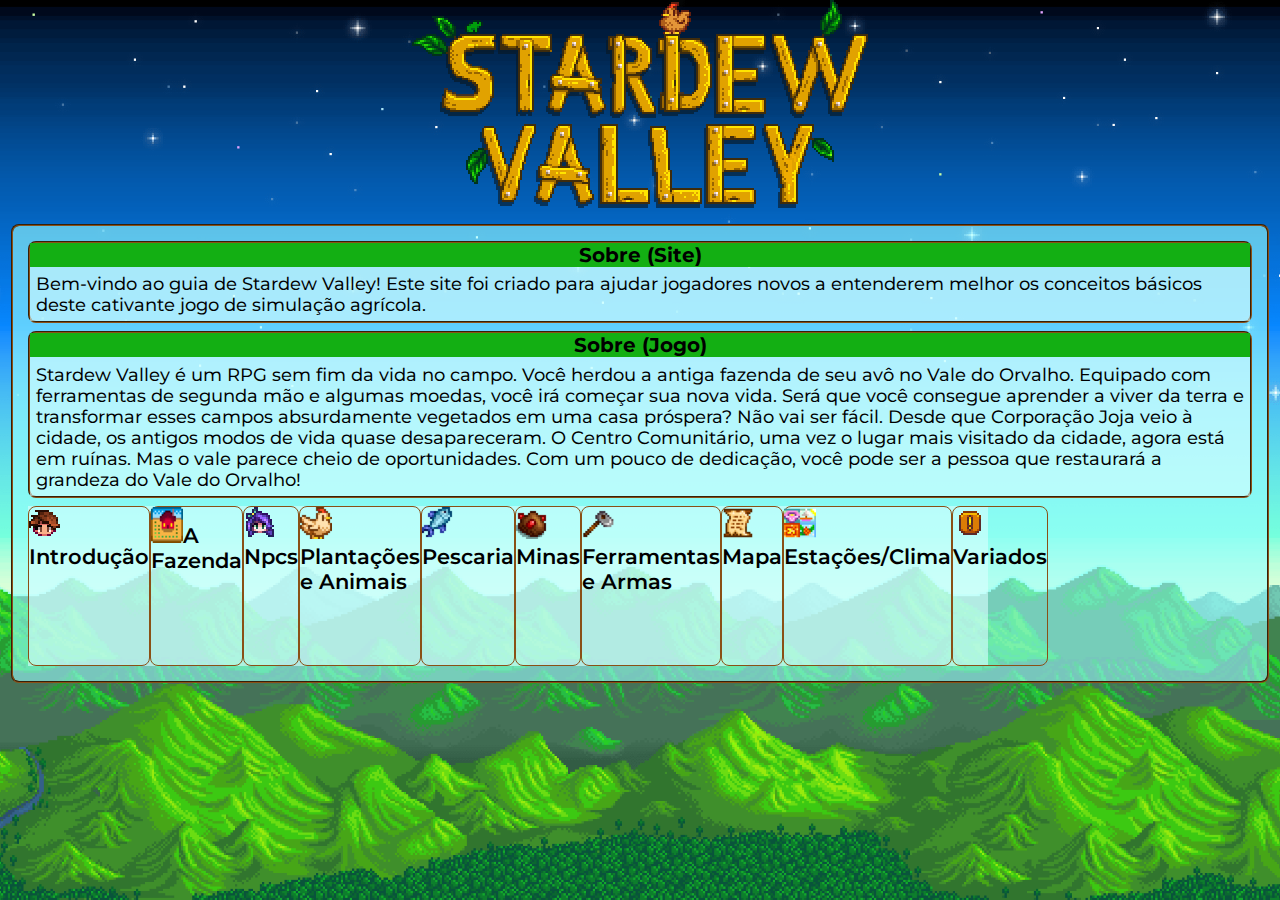
==== index.html @ fc0ce904 "IconsHome" ====
<!DOCTYPE html>
<html lang="pt-br">
<head>
    <meta charset="UTF-8">
    <meta http-equiv="X-UA-Compatible" content="IE=edge">
    <meta name="viewport" content="width=device-width, initial-scale=1.0">
    <title>Home</title>
    <link rel="stylesheet" href="style.css">
</head>
<body class="backgroundAll">
    <header class="alignLogo">
        <a href="index.html" id="Home"> <img src="Imagens/SVLogo.png" alt="Logo do jogo escrito: Stardew Valley"> </a>
    </header>

    <main class="backgroundMain">
        <div class= "sobreConfig">
            <h2>Sobre (Site)</h2>
            <p>Bem-vindo ao guia de Stardew Valley! Este site foi criado para ajudar jogadores novos a entenderem melhor os conceitos básicos deste cativante jogo de simulação agrícola.</p>
        </div>
        <div class="sobreConfig">
            <h2>Sobre (Jogo)</h2>    
            <p>Stardew Valley é um RPG sem fim da vida no campo. Você herdou a antiga fazenda de seu avô no Vale do Orvalho. Equipado com ferramentas de segunda mão e algumas moedas, você irá começar sua nova vida. Será que você consegue aprender a viver da terra e transformar esses campos absurdamente vegetados em uma casa próspera? Não vai ser fácil. Desde que Corporação Joja veio à cidade, os antigos modos de vida quase desapareceram. O Centro Comunitário, uma vez o lugar mais visitado da cidade, agora está em ruínas. Mas o vale parece cheio de oportunidades. Com um pouco de dedicação, você pode ser a pessoa que restaurará a grandeza do Vale do Orvalho!</p>
        </div>
        <section class="homeLinks homeLinksAlign">
            <div>
                <a href="#">
                    <img src="Imagens/PlayerIcon.png" alt="Ícone repesentando o jogador">Introdução
                </a>
            </div>

            <div>
                <a href="#">
                    <img src="Imagens/FarmIcon.png" alt="ícone da fazenda">A Fazenda
                </a>
            </div>

            <div>
                <a href="#">
                    <img src="Imagens/AbigailIcon.png" alt="ícone da personagem Abigail representando os aldeões">Npcs
                </a>
            </div>

            <div>
                <a href="#">
                    <img src="Imagens/AnimalsIcon.png" alt="ícone de uma galinha representando os animais">Plantações e Animais
                </a>              
            </div>

            <div>
                <a href="#">
                    <img src="Imagens/FishIcon.png" alt="ícone de um pexie representando a pescaria">Pescaria
                </a>
            </div>

            <div>
                <a href="#">
                    <img src="Imagens/RubyIcon.png" alt="ícone de um nodo de rubi representando as Minas">Minas
                </a>
            </div>

            <div>
                <a href="#">
                    <img src="Imagens/HoeIcon.png" alt="ícone de uma enxada representando as ferramentas e armas">Ferramentas e Armas
                </a>
            </div>

            <div>
                <a href="#">
                    <img src="Imagens/NoteIcon.png" alt="ícone de um pergaminho representando o mapa">Mapa
                </a>
            </div>

            <div>
                <a href="#">
                    <img src="Imagens/SeasonsIcon.png" alt="Ícone com quatro serapações cada uma representando cada estação do ano">Estações/Clima
                </a>
            </div>

            <div>
                <a href="#">
                    <img src="Imagens/QuestIcon.png" alt="ícone de um símbolo de exclamação representando a categoria variados">Variados
                </a>
            </div>
        </section>
    </main>
</body>
</html>
---- style.css ----
@import url('https://fonts.googleapis.com/css2?family=Montserrat:ital,wght@0,100..900;1,100..900&display=swap');
:root{
    --bodyColor: black;
    --bodyFontFamily: "Montserrat";
    --bodyFontFamilyFallback: sans-serif;
    --bodyFontWeight: 450;
    --bodyBackgroundColor: rgba(153, 255, 255, 0.6);
    --bodyBackgroundBorder: rgba(138, 80, 22, 1);
    --bodyFontSize: 1.1rem;
    --bodyFontSizeTitle: 1rem;
    --sobreBackgroundColorh2: rgba(19, 175, 19, 1);
    --sobreBackgroundColorText: rgba(219, 255, 255, 0.6);
    --sobreTextPadding: 0.4rem;
    --homeLinkBackgroundColor: rgba(219, 255, 255, 0.6);
    --homeLinkFontWeight: 600;
    --homeLinkFontSize: 1.3rem;
    --defaultBorderRadius: 0.5rem;
}
*{
    padding: 0;
    margin: 0;
}
body{
    height: 100%;
    color: var(--bodyColor);
    font-family: var(--bodyFontFamily), var(--bodyFontFamilyFallback);
    font-weight: var(--bodyFontWeight);
    margin: 0;
    font-size: var(--bodyFontSize);
}
body h2{
    font-size: var(--bodyFontSizeTitle);
}
a{
    color: inherit;
    text-decoration: none;
}

.alignLogo{
    display: block;
    margin: 0 auto;
    width: fit-content;
}

.backgroundAll{
    background-image: url("Imagens/BackgroundImg.png");
    height: 100vh;
    background-size: cover;
    background-repeat: no-repeat;
    background-position: center center;
}

.backgroundMain{
    background: var(--bodyBackgroundColor);
    backdrop-filter: blur;
    border: 0.15rem groove var(--bodyBackgroundBorder);
    margin: 0.7rem;
    padding: 0.9rem;
    border-radius: var(--defaultBorderRadius);
}
.backgroundMain h2{
    background-color: var(--sobreBackgroundColorh2);
    font-size: 1.25rem;
    text-align: center;
}
.backgroundMain p{
    background-color: var(--sobreBackgroundColorText);
    backdrop-filter: blur;
}

.sobreConfig{
    border: 0.15rem groove var(--bodyBackgroundBorder);
    border-radius: var(--defaultBorderRadius);
    margin-bottom: 0.5rem;
}
.sobreConfig p{
    padding: var(--sobreTextPadding);
}


.homeLinks{
    font-weight: var(--homeLinkFontWeight);
    font-size: var(--homeLinkFontSize);
    background: var(--homeLinkBackgroundColor);
    width: 60rem;
    height: 10rem;
}
.homeLinks a{
    display: block;
    width: inherit;
    height: inherit;
}
.homeLinks div{
    border: 0.05rem groove var(--bodyBackgroundBorder);
    border-radius: var(--defaultBorderRadius);
}

.homeLinksAlign{
    display: flex;
}
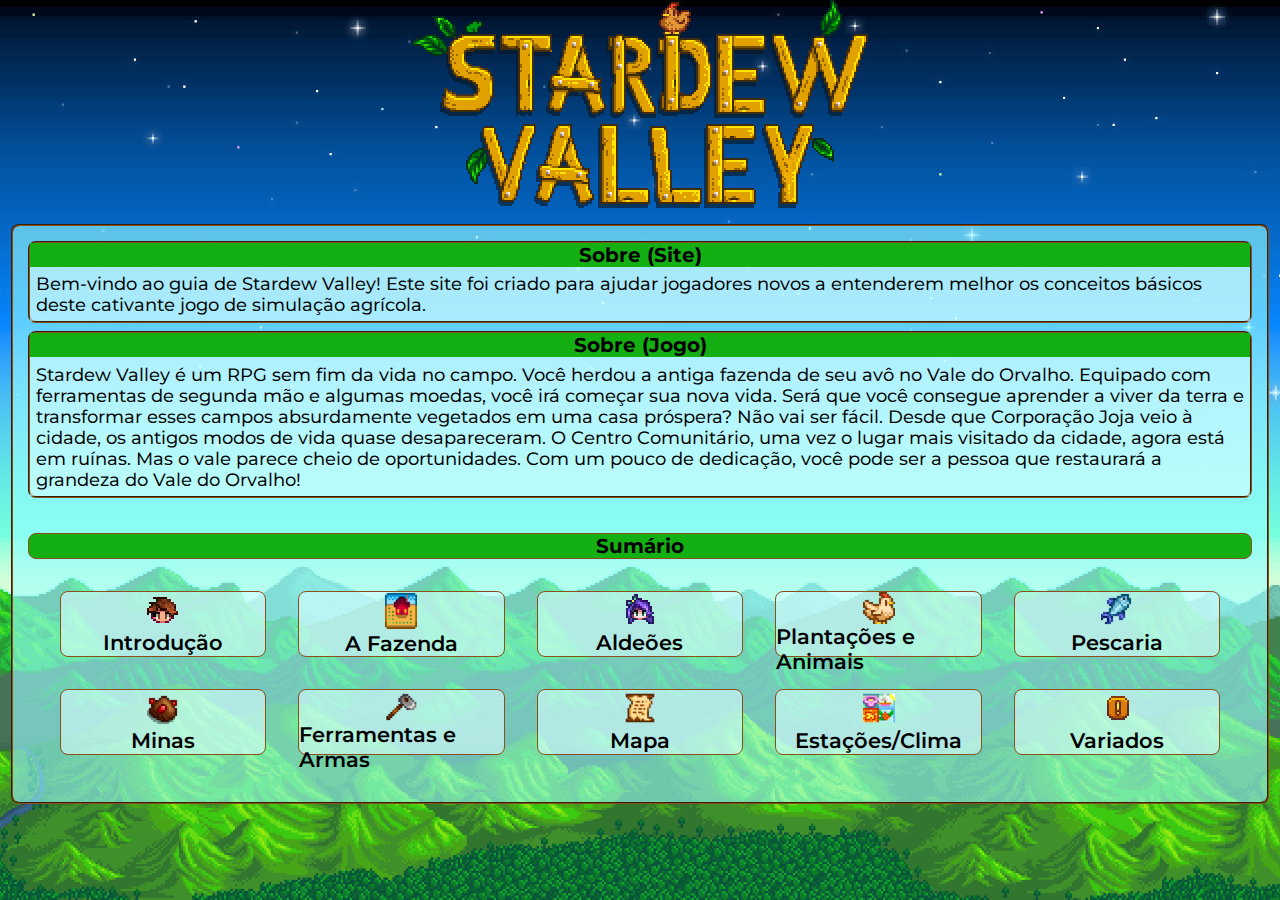
==== commit 42e83f18: "0.2" ====
--- a/index.html
+++ b/index.html
@@ -7,9 +7,9 @@
     <title>Home</title>
     <link rel="stylesheet" href="style.css">
 </head>
-<body class="backgroundAll">
+<body class="backgroundAll"  id="Home">
     <header class="alignLogo">
-        <a href="index.html" id="Home"> <img src="Imagens/SVLogo.png" alt="Logo do jogo escrito: Stardew Valley"> </a>
+        <a href="index.html"> <img src="Imagens/SVLogo.png" alt="Logo do jogo escrito: Stardew Valley"> </a>
     </header>
 
     <main class="backgroundMain">
@@ -21,66 +21,68 @@
             <h2>Sobre (Jogo)</h2>    
             <p>Stardew Valley é um RPG sem fim da vida no campo. Você herdou a antiga fazenda de seu avô no Vale do Orvalho. Equipado com ferramentas de segunda mão e algumas moedas, você irá começar sua nova vida. Será que você consegue aprender a viver da terra e transformar esses campos absurdamente vegetados em uma casa próspera? Não vai ser fácil. Desde que Corporação Joja veio à cidade, os antigos modos de vida quase desapareceram. O Centro Comunitário, uma vez o lugar mais visitado da cidade, agora está em ruínas. Mas o vale parece cheio de oportunidades. Com um pouco de dedicação, você pode ser a pessoa que restaurará a grandeza do Vale do Orvalho!</p>
         </div>
+
+        <h2 class="sumario">Sumário</h2>
         <section class="homeLinks homeLinksAlign">
-            <div>
-                <a href="#">
+            <a href="intro.html">
+                <div>
                     <img src="Imagens/PlayerIcon.png" alt="Ícone repesentando o jogador">Introdução
-                </a>
-            </div>
+                </div>
+            </a>
 
-            <div>
-                <a href="#">
+            <a href="#">
+                <div>
                     <img src="Imagens/FarmIcon.png" alt="ícone da fazenda">A Fazenda
-                </a>
-            </div>
+                </div>
+            </a>
 
-            <div>
-                <a href="#">
-                    <img src="Imagens/AbigailIcon.png" alt="ícone da personagem Abigail representando os aldeões">Npcs
-                </a>
-            </div>
+            <a href="#">
+                <div>
+                    <img src="Imagens/AbigailIcon.png" alt="ícone da personagem Abigail representando os aldeões">Aldeões
+                </div>
+            </a>
 
-            <div>
-                <a href="#">
+            <a href="#">
+                <div>
                     <img src="Imagens/AnimalsIcon.png" alt="ícone de uma galinha representando os animais">Plantações e Animais
-                </a>              
-            </div>
+                </div>
+            </a>
 
-            <div>
-                <a href="#">
+            <a href="#">
+                <div>
                     <img src="Imagens/FishIcon.png" alt="ícone de um pexie representando a pescaria">Pescaria
-                </a>
-            </div>
+                </div>
+            </a>
 
-            <div>
-                <a href="#">
+            <a href="#">
+                <div>
                     <img src="Imagens/RubyIcon.png" alt="ícone de um nodo de rubi representando as Minas">Minas
-                </a>
-            </div>
+                </div>
+            </a>
 
-            <div>
-                <a href="#">
+            <a href="#">
+                <div>
                     <img src="Imagens/HoeIcon.png" alt="ícone de uma enxada representando as ferramentas e armas">Ferramentas e Armas
-                </a>
-            </div>
+                </div>
+            </a>
 
-            <div>
-                <a href="#">
+            <a href="#">
+                <div>
                     <img src="Imagens/NoteIcon.png" alt="ícone de um pergaminho representando o mapa">Mapa
-                </a>
-            </div>
+                </div>
+            </a>
 
-            <div>
-                <a href="#">
+            <a href="#">
+                <div>
                     <img src="Imagens/SeasonsIcon.png" alt="Ícone com quatro serapações cada uma representando cada estação do ano">Estações/Clima
-                </a>
-            </div>
+                </div>
+            </a>
 
-            <div>
-                <a href="#">
+            <a href="#">
+                <div>
                     <img src="Imagens/QuestIcon.png" alt="ícone de um símbolo de exclamação representando a categoria variados">Variados
-                </a>
-            </div>
+                </div>
+            </a>
         </section>
     </main>
 </body>
--- a/style.css
+++ b/style.css
@@ -8,12 +8,15 @@
     --bodyBackgroundBorder: rgba(138, 80, 22, 1);
     --bodyFontSize: 1.1rem;
     --bodyFontSizeTitle: 1rem;
+    --bodyFontSizeTitleh1: 1.5rem;
+    --bodyFontWeighth1: 660;
     --sobreBackgroundColorh2: rgba(19, 175, 19, 1);
     --sobreBackgroundColorText: rgba(219, 255, 255, 0.6);
     --sobreTextPadding: 0.4rem;
     --homeLinkBackgroundColor: rgba(219, 255, 255, 0.6);
     --homeLinkFontWeight: 600;
     --homeLinkFontSize: 1.3rem;
+    --homeLinkBackgroundColorHover: rgb(130, 206, 206);
     --defaultBorderRadius: 0.5rem;
 }
 *{
@@ -21,12 +24,13 @@
     margin: 0;
 }
 body{
-    height: 100%;
     color: var(--bodyColor);
     font-family: var(--bodyFontFamily), var(--bodyFontFamilyFallback);
     font-weight: var(--bodyFontWeight);
-    margin: 0;
     font-size: var(--bodyFontSize);
+}
+h1{
+    font-size: var(--bodyFontSizeTitleh1);
 }
 body h2{
     font-size: var(--bodyFontSizeTitle);
@@ -36,18 +40,20 @@
     text-decoration: none;
 }
 
+.backgroundAll{
+    position: relative;
+    background-image: url("Imagens/BackgroundImg.png");
+    height: 100vh;
+    background-size: cover;
+    background-repeat: no-repeat;
+    background-position: center;
+    background-attachment: fixed;
+}
+
 .alignLogo{
     display: block;
     margin: 0 auto;
     width: fit-content;
-}
-
-.backgroundAll{
-    background-image: url("Imagens/BackgroundImg.png");
-    height: 100vh;
-    background-size: cover;
-    background-repeat: no-repeat;
-    background-position: center center;
 }
 
 .backgroundMain{
@@ -57,6 +63,7 @@
     margin: 0.7rem;
     padding: 0.9rem;
     border-radius: var(--defaultBorderRadius);
+    z-index: 1;
 }
 .backgroundMain h2{
     background-color: var(--sobreBackgroundColorh2);
@@ -66,6 +73,21 @@
 .backgroundMain p{
     background-color: var(--sobreBackgroundColorText);
     backdrop-filter: blur;
+}
+
+.titleUnderline{
+    display: inline-block;
+    position: relative;
+    font-weight: var(--bodyFontWeighth1);
+    
+}
+.titleUnderline::after{
+    content: "";
+    position: absolute;
+    left: 0;
+    bottom: -0.11rem;
+    width: 600%;
+    border-bottom: 0.15rem solid rgb(85, 87, 104);
 }
 
 .sobreConfig{
@@ -78,23 +100,38 @@
 }
 
 
+.sumario{
+    margin: 0;
+    margin-top: 2.2rem;
+    border-radius: var(--defaultBorderRadius);
+    border: 0.05rem groove var(--bodyBackgroundBorder);
+}
+
 .homeLinks{
     font-weight: var(--homeLinkFontWeight);
     font-size: var(--homeLinkFontSize);
-    background: var(--homeLinkBackgroundColor);
-    width: 60rem;
-    height: 10rem;
-}
-.homeLinks a{
-    display: block;
-    width: inherit;
-    height: inherit;
 }
 .homeLinks div{
     border: 0.05rem groove var(--bodyBackgroundBorder);
     border-radius: var(--defaultBorderRadius);
+    background: var(--homeLinkBackgroundColor);
+}
+.homeLinks div:hover{
+    background-color: var(--homeLinkBackgroundColorHover);
 }
 
 .homeLinksAlign{
-    display: flex;
+    display: grid;
+    grid-template-columns: repeat(5, 1fr);
+    grid-template-rows: repeat(2, auto);
+    gap: 2rem;
+    padding: 2rem;
+    margin-top: 0rem;
 }
+.homeLinksAlign div{
+    display: grid;
+    place-items: center;
+    height: 4rem;
+}
+
+
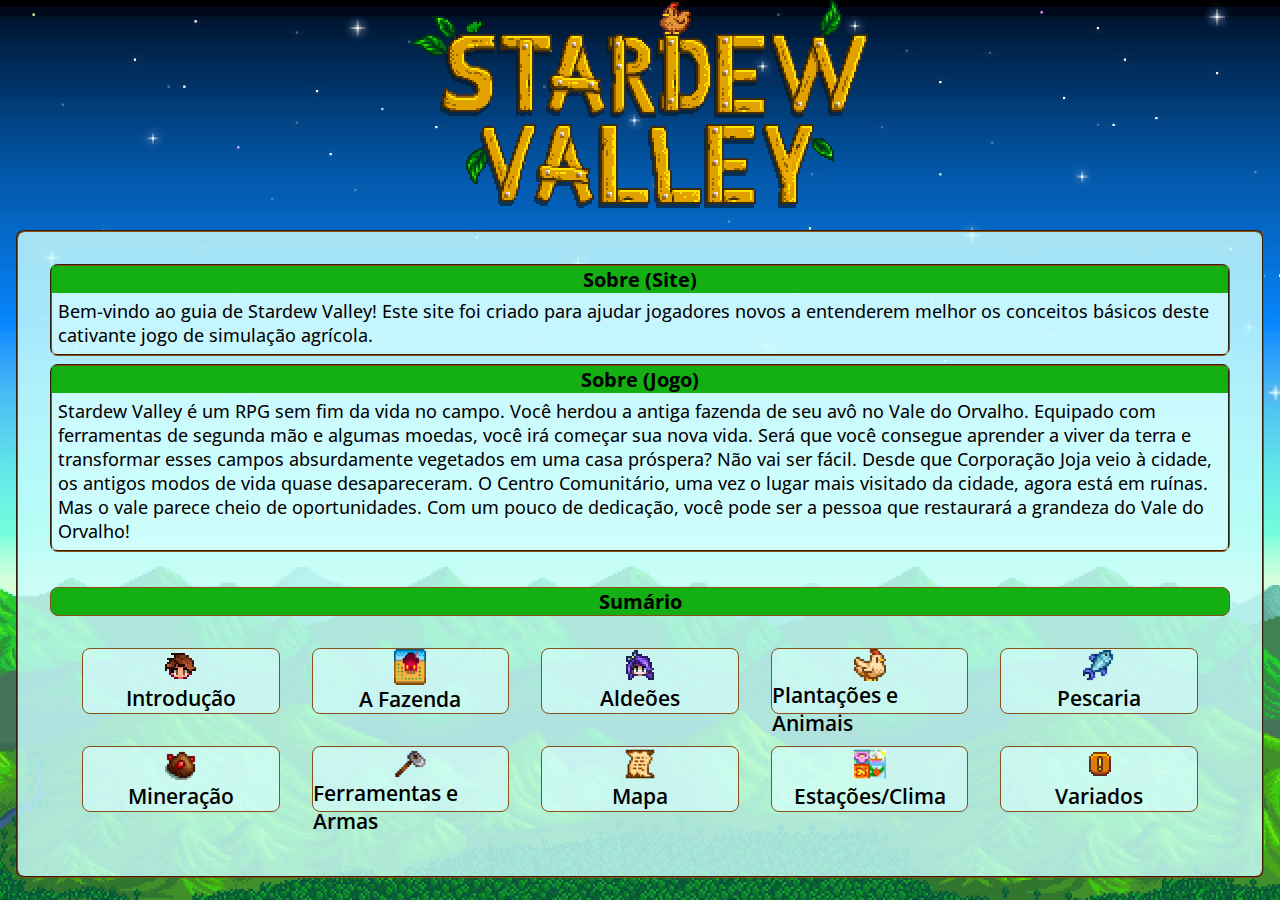
==== commit abddb5e4: "0.3" ====
--- a/index.html
+++ b/index.html
@@ -12,7 +12,7 @@
         <a href="index.html"> <img src="Imagens/SVLogo.png" alt="Logo do jogo escrito: Stardew Valley"> </a>
     </header>
 
-    <main class="backgroundMain">
+    <main class="backgroundMain backgroundMainText backgroundMainH2">
         <div class= "sobreConfig">
             <h2>Sobre (Site)</h2>
             <p>Bem-vindo ao guia de Stardew Valley! Este site foi criado para ajudar jogadores novos a entenderem melhor os conceitos básicos deste cativante jogo de simulação agrícola.</p>
@@ -56,7 +56,7 @@
 
             <a href="#">
                 <div>
-                    <img src="Imagens/RubyIcon.png" alt="ícone de um nodo de rubi representando as Minas">Minas
+                    <img src="Imagens/RubyIcon.png" alt="ícone de um nodo de rubi representando as Minas">Mineração
                 </div>
             </a>
 
--- a/style.css
+++ b/style.css
@@ -1,14 +1,19 @@
 @import url('https://fonts.googleapis.com/css2?family=Montserrat:ital,wght@0,100..900;1,100..900&display=swap');
+@import url('https://fonts.googleapis.com/css2?family=Roboto:ital,wght@0,100;0,300;0,400;0,500;0,700;0,900;1,100;1,300;1,400;1,500;1,700;1,900&display=swap');
+@import url('https://fonts.googleapis.com/css2?family=Open+Sans:ital,wght@0,300..800;1,300..800&family=Roboto:ital,wght@0,100;0,300;0,400;0,500;0,700;0,900;1,100;1,300;1,400;1,500;1,700;1,900&display=swap');
 :root{
     --bodyColor: black;
-    --bodyFontFamily: "Montserrat";
+    --bodyFontFamily: "Open Sans";
     --bodyFontFamilyFallback: sans-serif;
     --bodyFontWeight: 450;
-    --bodyBackgroundColor: rgba(153, 255, 255, 0.6);
+    --bodyBackgroundColor: rgba(200, 253, 253, 0.82);
     --bodyBackgroundBorder: rgba(138, 80, 22, 1);
     --bodyFontSize: 1.1rem;
-    --bodyFontSizeTitle: 1rem;
-    --bodyFontSizeTitleh1: 1.5rem;
+    --bodyFontSizeHomeTitleh2: 1rem;
+    --bodyFontSizeHomeTitleh1: 1.5rem;
+    --fontSizeGeneralTitleh2:1.2rem;
+    --fontSizeGeneraltitleh1:1.7rem;
+    --bodyFontSizeList: 1.04rem;
     --bodyFontWeighth1: 660;
     --sobreBackgroundColorh2: rgba(19, 175, 19, 1);
     --sobreBackgroundColorText: rgba(219, 255, 255, 0.6);
@@ -60,17 +65,18 @@
     background: var(--bodyBackgroundColor);
     backdrop-filter: blur;
     border: 0.15rem groove var(--bodyBackgroundBorder);
-    margin: 0.7rem;
-    padding: 0.9rem;
+    margin: 1rem;
+    padding: 2rem;
     border-radius: var(--defaultBorderRadius);
     z-index: 1;
 }
-.backgroundMain h2{
+.backgroundMainH2 h2{
     background-color: var(--sobreBackgroundColorh2);
     font-size: 1.25rem;
     text-align: center;
 }
-.backgroundMain p{
+
+.backgroundMainText p{
     background-color: var(--sobreBackgroundColorText);
     backdrop-filter: blur;
 }
@@ -79,15 +85,18 @@
     display: inline-block;
     position: relative;
     font-weight: var(--bodyFontWeighth1);
-    
+    margin-bottom: 1rem;
+    margin-left: 0.4rem;
+    font-size: var(--fontSizeGeneraltitleh1);
 }
 .titleUnderline::after{
     content: "";
     position: absolute;
     left: 0;
     bottom: -0.11rem;
-    width: 600%;
     border-bottom: 0.15rem solid rgb(85, 87, 104);
+    width: 100rem;
+    box-sizing: border-box;
 }
 
 .sobreConfig{
@@ -134,4 +143,54 @@
     height: 4rem;
 }
 
+.menuLinks{
+    font-size: 1.1rem;
+    margin-top: 0.1rem;
+    margin-bottom: 0.8rem;
+    margin-left: 0.7rem;
+}
+.menuLinks a{
+    color: rgb(25, 42, 195);
+}
+.menuLinks a:hover{
+    text-decoration: underline;
+}
 
+.textGeneral p{
+    font-size: var(--bodyFontSize);
+    margin: 0.3rem;
+    margin-left: 1rem;
+}
+.textGeneral li{
+    font-size: var(--bodyFontSizeList);
+    margin: 0.4rem;
+    margin-left: 3rem;
+}
+.textGeneral h2{
+    font-size: var(--fontSizeGeneralTitleh2);
+}
+
+.spacing{
+    margin-top: 1.4rem;
+}
+
+.introImageConfig{
+    margin-top: 0.3rem;
+    margin-left: 3rem;
+}
+
+.containerIntro{
+    display: flex;
+    margin-right: 4rem;
+}
+.containerIntro img{
+    flex-shrink: 0;
+    flex-grow: 0;
+    align-self: flex-start;
+    width: auto;
+    height: auto;
+}
+
+.paragraphIndent{
+    text-indent: 0.5rem;
+}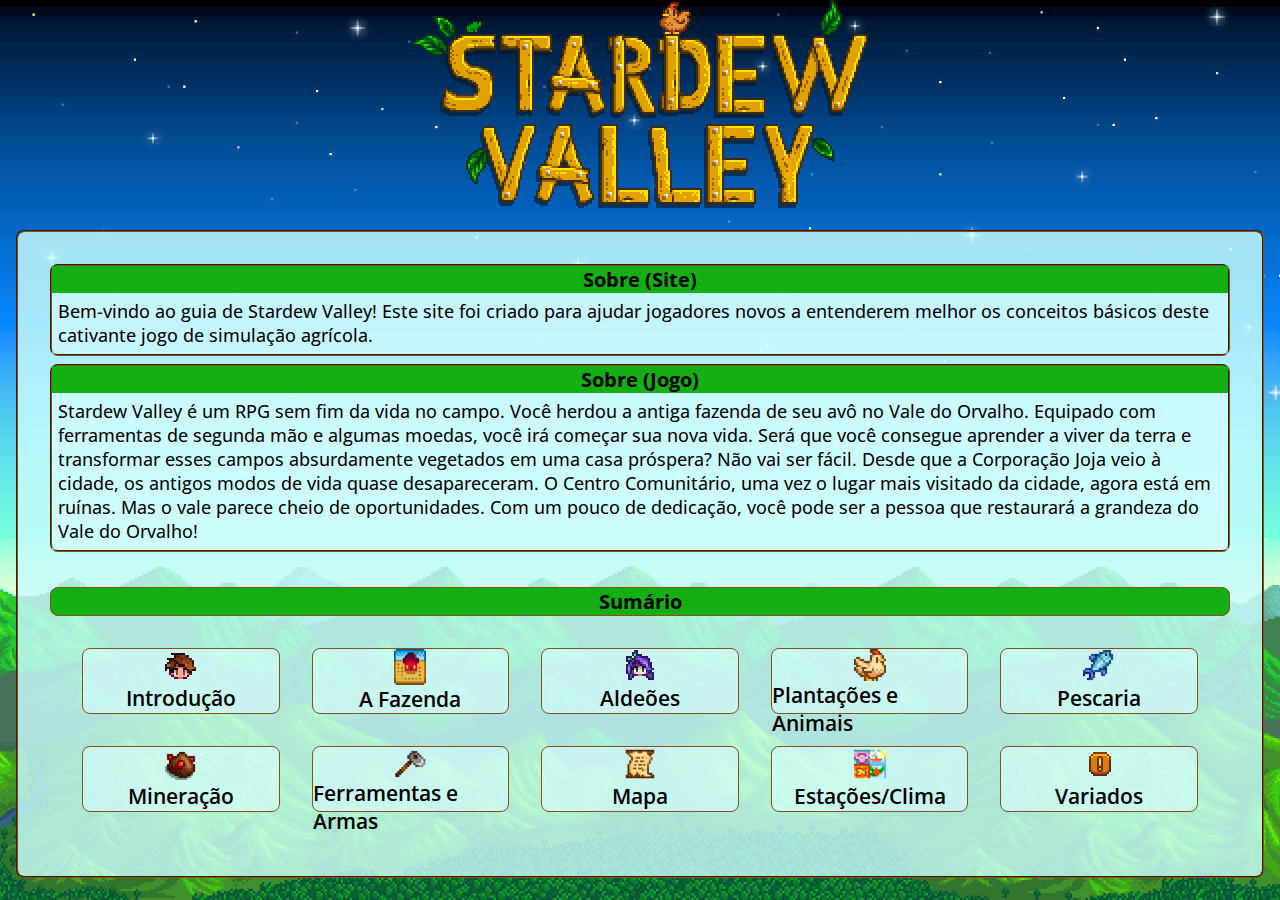
==== commit 099a8d21: "0.3.1" ====
--- a/index.html
+++ b/index.html
@@ -19,7 +19,7 @@
         </div>
         <div class="sobreConfig">
             <h2>Sobre (Jogo)</h2>    
-            <p>Stardew Valley é um RPG sem fim da vida no campo. Você herdou a antiga fazenda de seu avô no Vale do Orvalho. Equipado com ferramentas de segunda mão e algumas moedas, você irá começar sua nova vida. Será que você consegue aprender a viver da terra e transformar esses campos absurdamente vegetados em uma casa próspera? Não vai ser fácil. Desde que Corporação Joja veio à cidade, os antigos modos de vida quase desapareceram. O Centro Comunitário, uma vez o lugar mais visitado da cidade, agora está em ruínas. Mas o vale parece cheio de oportunidades. Com um pouco de dedicação, você pode ser a pessoa que restaurará a grandeza do Vale do Orvalho!</p>
+            <p>Stardew Valley é um RPG sem fim da vida no campo. Você herdou a antiga fazenda de seu avô no Vale do Orvalho. Equipado com ferramentas de segunda mão e algumas moedas, você irá começar sua nova vida. Será que você consegue aprender a viver da terra e transformar esses campos absurdamente vegetados em uma casa próspera? Não vai ser fácil. Desde que a Corporação Joja veio à cidade, os antigos modos de vida quase desapareceram. O Centro Comunitário, uma vez o lugar mais visitado da cidade, agora está em ruínas. Mas o vale parece cheio de oportunidades. Com um pouco de dedicação, você pode ser a pessoa que restaurará a grandeza do Vale do Orvalho!</p>
         </div>
 
         <h2 class="sumario">Sumário</h2>
--- a/style.css
+++ b/style.css
@@ -193,4 +193,6 @@
 
 .paragraphIndent{
     text-indent: 0.5rem;
-}+}
+
+/* &nbsp; &nbsp; &nbsp; */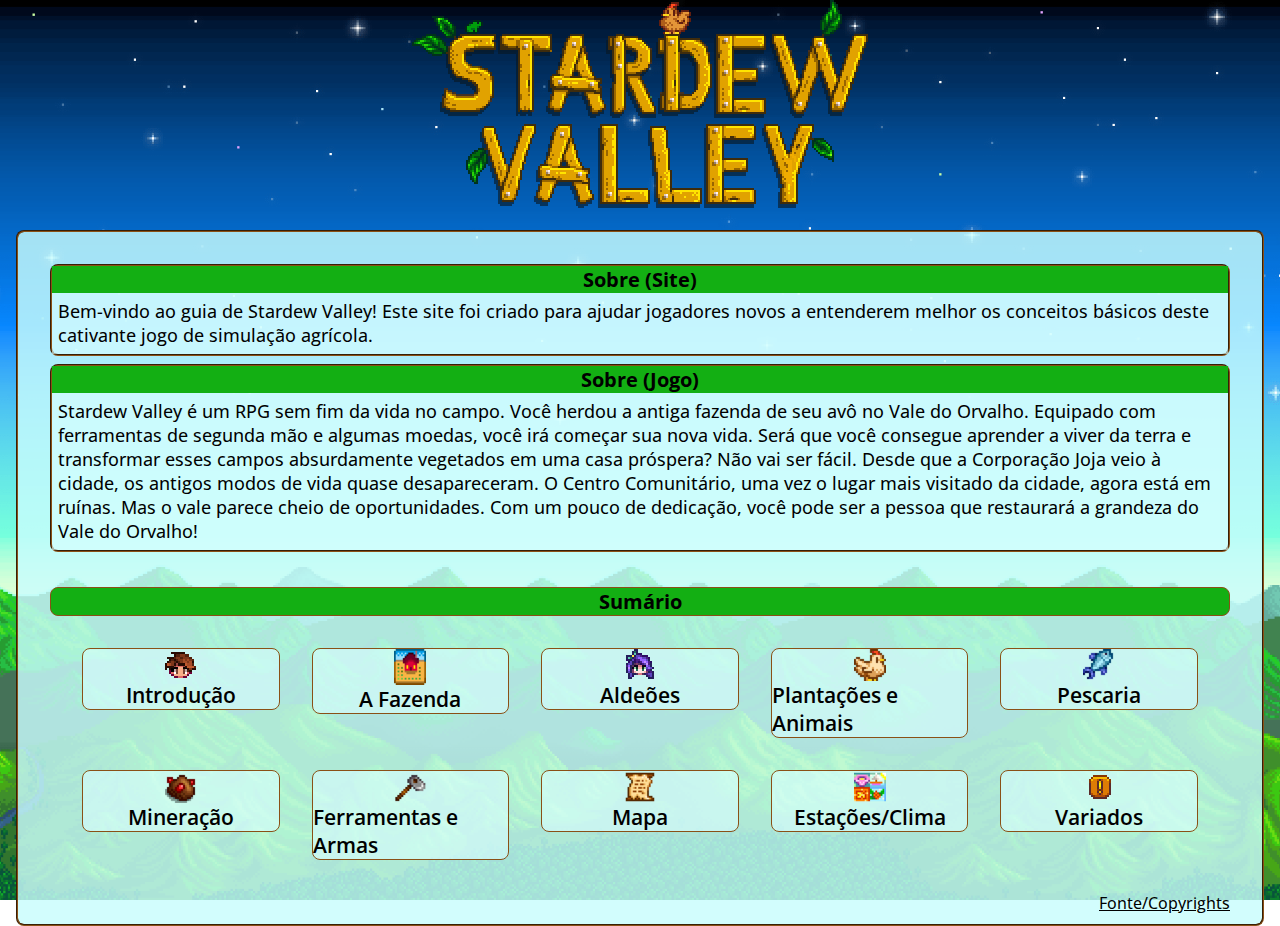
==== commit a646cfae: "Versão 003" ====
--- a/index.html
+++ b/index.html
@@ -84,6 +84,9 @@
                 </div>
             </a>
         </section>
+        <div>
+            <a href="copyright.html" class="copyrightHome">Fonte/Copyrights</a>
+        </div>
     </main>
 </body>
 </html>--- a/style.css
+++ b/style.css
@@ -28,6 +28,10 @@
     padding: 0;
     margin: 0;
 }
+html, body{
+    width: 100%;
+    height: 100%;
+}
 body{
     color: var(--bodyColor);
     font-family: var(--bodyFontFamily), var(--bodyFontFamilyFallback);
@@ -121,6 +125,7 @@
     font-size: var(--homeLinkFontSize);
 }
 .homeLinks div{
+    display: inline-block;
     border: 0.05rem groove var(--bodyBackgroundBorder);
     border-radius: var(--defaultBorderRadius);
     background: var(--homeLinkBackgroundColor);
@@ -140,7 +145,6 @@
 .homeLinksAlign div{
     display: grid;
     place-items: center;
-    height: 4rem;
 }
 
 .menuLinks{
@@ -195,4 +199,10 @@
     text-indent: 0.5rem;
 }
 
-/* &nbsp; &nbsp; &nbsp; */+.copyrightHome{
+    text-decoration: underline;
+    font-size: 1rem;
+    float: right;
+}
+
+/* caractere invísivel &nbsp; &nbsp; */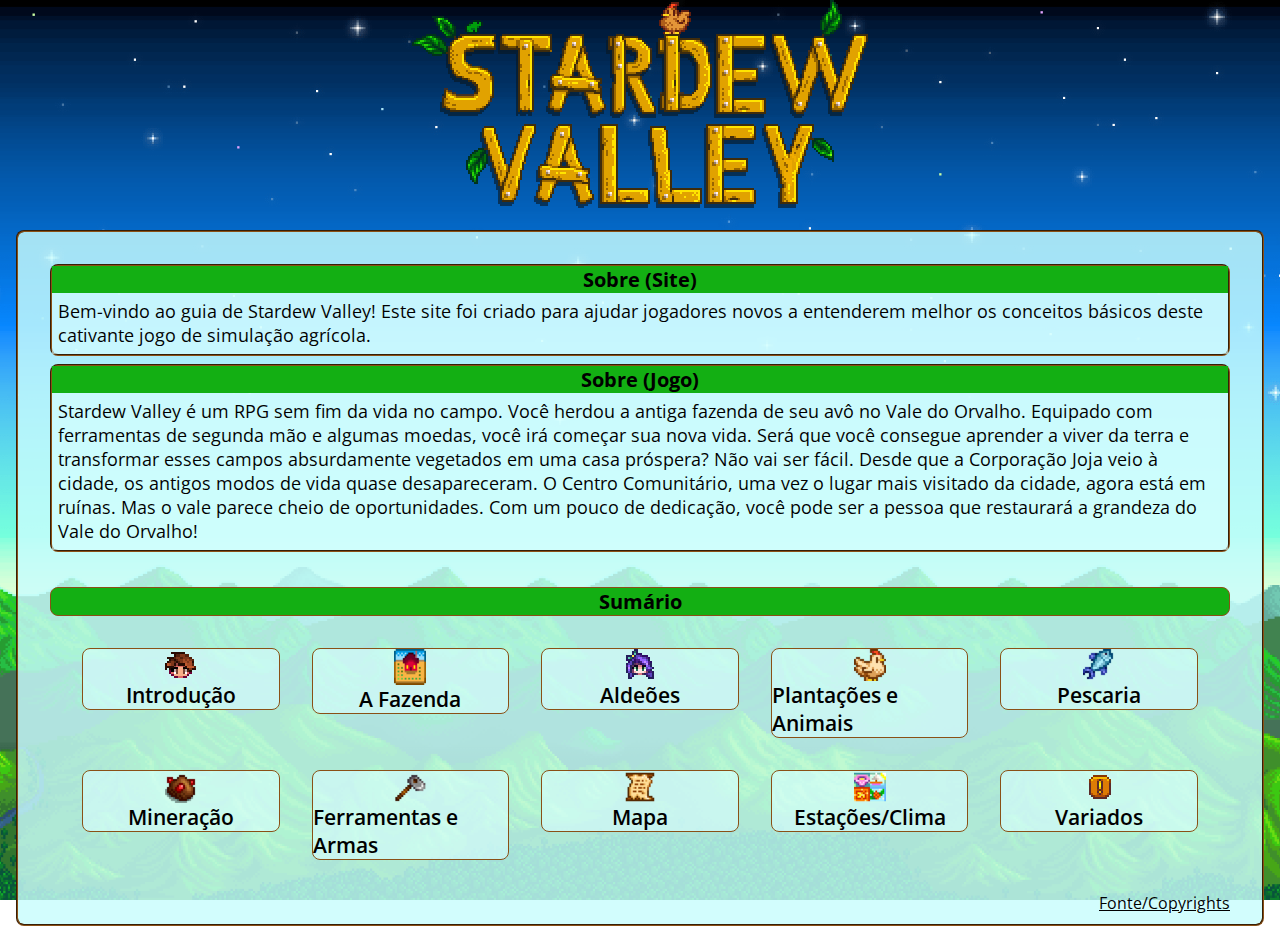
==== commit a4e330da: "0.4" ====
--- a/index.html
+++ b/index.html
@@ -30,7 +30,7 @@
                 </div>
             </a>
 
-            <a href="#">
+            <a href="fazenda.html">
                 <div>
                     <img src="Imagens/FarmIcon.png" alt="ícone da fazenda">A Fazenda
                 </div>
--- a/style.css
+++ b/style.css
@@ -5,7 +5,7 @@
     --bodyColor: black;
     --bodyFontFamily: "Open Sans";
     --bodyFontFamilyFallback: sans-serif;
-    --bodyFontWeight: 450;
+    --bodyFontWeight: 390;
     --bodyBackgroundColor: rgba(200, 253, 253, 0.82);
     --bodyBackgroundBorder: rgba(138, 80, 22, 1);
     --bodyFontSize: 1.1rem;
@@ -23,6 +23,7 @@
     --homeLinkFontSize: 1.3rem;
     --homeLinkBackgroundColorHover: rgb(130, 206, 206);
     --defaultBorderRadius: 0.5rem;
+    --fontLinkColor: rgb(25, 42, 195);
 }
 *{
     padding: 0;
@@ -154,7 +155,7 @@
     margin-left: 0.7rem;
 }
 .menuLinks a{
-    color: rgb(25, 42, 195);
+    color: var(--fontLinkColor);
 }
 .menuLinks a:hover{
     text-decoration: underline;
@@ -162,7 +163,7 @@
 
 .textGeneral p{
     font-size: var(--bodyFontSize);
-    margin: 0.3rem;
+    margin: 0.5rem;
     margin-left: 1rem;
 }
 .textGeneral li{
@@ -176,6 +177,7 @@
 
 .spacing{
     margin-top: 1.4rem;
+    margin-bottom: 2.5rem;
 }
 
 .introImageConfig{
@@ -205,4 +207,11 @@
     float: right;
 }
 
+.mentionLink{
+    color: var(--fontLinkColor);
+}
+.mentionLink:hover{
+    text-decoration: underline;
+}
+
 /* caractere invísivel &nbsp; &nbsp; */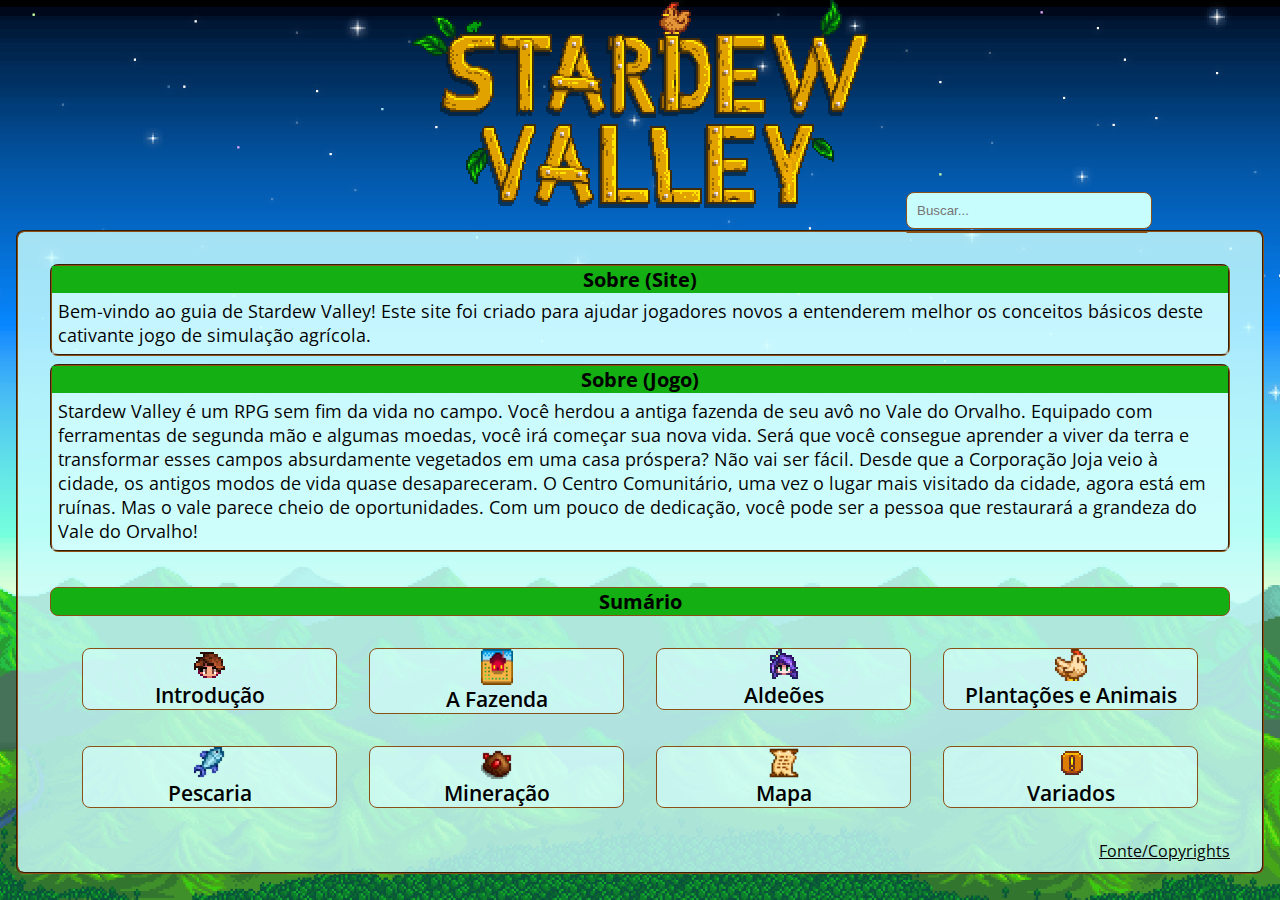
==== commit b4001b9d: "0.5" ====
--- a/index.html
+++ b/index.html
@@ -12,17 +12,22 @@
         <a href="index.html"> <img src="Imagens/SVLogo.png" alt="Logo do jogo escrito: Stardew Valley"> </a>
     </header>
 
-    <main class="backgroundMain backgroundMainText backgroundMainH2">
+    <div class="alignSearchBar">
+        <input type="text" id="searchInput" placeholder="Buscar...">
+        <div id="resultsContainer" class="searchBarHover"></div>
+    </div>
+
+    <main class="backgroundMain backgroundMainText">
         <div class= "sobreConfig">
-            <h2>Sobre (Site)</h2>
+            <h2 class="highlighttext">Sobre (Site)</h2>
             <p>Bem-vindo ao guia de Stardew Valley! Este site foi criado para ajudar jogadores novos a entenderem melhor os conceitos básicos deste cativante jogo de simulação agrícola.</p>
         </div>
         <div class="sobreConfig">
-            <h2>Sobre (Jogo)</h2>    
+            <h2 class="highlighttext">Sobre (Jogo)</h2>    
             <p>Stardew Valley é um RPG sem fim da vida no campo. Você herdou a antiga fazenda de seu avô no Vale do Orvalho. Equipado com ferramentas de segunda mão e algumas moedas, você irá começar sua nova vida. Será que você consegue aprender a viver da terra e transformar esses campos absurdamente vegetados em uma casa próspera? Não vai ser fácil. Desde que a Corporação Joja veio à cidade, os antigos modos de vida quase desapareceram. O Centro Comunitário, uma vez o lugar mais visitado da cidade, agora está em ruínas. Mas o vale parece cheio de oportunidades. Com um pouco de dedicação, você pode ser a pessoa que restaurará a grandeza do Vale do Orvalho!</p>
         </div>
 
-        <h2 class="sumario">Sumário</h2>
+        <h2 class="sumario highlighttext">Sumário</h2>
         <section class="homeLinks homeLinksAlign">
             <a href="intro.html">
                 <div>
@@ -36,49 +41,49 @@
                 </div>
             </a>
 
-            <a href="#">
+            <a href="villagers.html">
                 <div>
                     <img src="Imagens/AbigailIcon.png" alt="ícone da personagem Abigail representando os aldeões">Aldeões
                 </div>
             </a>
 
-            <a href="#">
+            <a href="plantas.html">
                 <div>
                     <img src="Imagens/AnimalsIcon.png" alt="ícone de uma galinha representando os animais">Plantações e Animais
                 </div>
             </a>
 
-            <a href="#">
+            <a href="pesca.html">
                 <div>
                     <img src="Imagens/FishIcon.png" alt="ícone de um pexie representando a pescaria">Pescaria
                 </div>
             </a>
 
-            <a href="#">
+            <a href="minas.html">
                 <div>
                     <img src="Imagens/RubyIcon.png" alt="ícone de um nodo de rubi representando as Minas">Mineração
                 </div>
             </a>
 
-            <a href="#">
+            <!-- <a href="#">
                 <div>
                     <img src="Imagens/HoeIcon.png" alt="ícone de uma enxada representando as ferramentas e armas">Ferramentas e Armas
                 </div>
-            </a>
+            </a> -->
 
-            <a href="#">
+            <a href="mapa.html">
                 <div>
                     <img src="Imagens/NoteIcon.png" alt="ícone de um pergaminho representando o mapa">Mapa
                 </div>
             </a>
 
-            <a href="#">
+            <!-- <a href="#">
                 <div>
                     <img src="Imagens/SeasonsIcon.png" alt="Ícone com quatro serapações cada uma representando cada estação do ano">Estações/Clima
                 </div>
-            </a>
+            </a> -->
 
-            <a href="#">
+            <a href="variados.html">
                 <div>
                     <img src="Imagens/QuestIcon.png" alt="ícone de um símbolo de exclamação representando a categoria variados">Variados
                 </div>
@@ -88,5 +93,6 @@
             <a href="copyright.html" class="copyrightHome">Fonte/Copyrights</a>
         </div>
     </main>
+    <script src="script.js"></script>
 </body>
 </html>--- a/style.css
+++ b/style.css
@@ -7,6 +7,7 @@
     --bodyFontFamilyFallback: sans-serif;
     --bodyFontWeight: 390;
     --bodyBackgroundColor: rgba(200, 253, 253, 0.82);
+    --bodyBackgroundColorDarkened: rgba(200, 253, 253, 1);
     --bodyBackgroundBorder: rgba(138, 80, 22, 1);
     --bodyFontSize: 1.1rem;
     --bodyFontSizeHomeTitleh2: 1rem;
@@ -75,15 +76,15 @@
     border-radius: var(--defaultBorderRadius);
     z-index: 1;
 }
-.backgroundMainH2 h2{
+.backgroundMainText p{
+    background-color: var(--sobreBackgroundColorText);
+    backdrop-filter: blur;
+}
+
+.highlighttext{
     background-color: var(--sobreBackgroundColorh2);
     font-size: 1.25rem;
     text-align: center;
-}
-
-.backgroundMainText p{
-    background-color: var(--sobreBackgroundColorText);
-    backdrop-filter: blur;
 }
 
 .titleUnderline{
@@ -137,7 +138,7 @@
 
 .homeLinksAlign{
     display: grid;
-    grid-template-columns: repeat(5, 1fr);
+    grid-template-columns: repeat(4, 1fr);
     grid-template-rows: repeat(2, auto);
     gap: 2rem;
     padding: 2rem;
@@ -214,4 +215,34 @@
     text-decoration: underline;
 }
 
-/* caractere invísivel &nbsp; &nbsp; */+.alignSearchBar{
+    position:absolute;
+    right: 0rem;
+    top: 12rem;
+}
+
+#searchInput {
+    border: 0.05rem groove var(--bodyBackgroundBorder);
+    border-radius: var(--defaultBorderRadius);
+    background-color: var(--bodyBackgroundColorDarkened);
+    width: 14rem;
+    padding: 10px;
+    margin-right: 8rem;
+    margin-top: 0rem;
+}
+
+#resultsContainer {
+    border: 0.05rem groove var(--bodyBackgroundBorder);
+    border-radius: var(--defaultBorderRadius);
+    background-color: var(--bodyBackgroundColorDarkened);
+    width: 15rem;
+    top: 100%;
+    margin-top: 0.1rem;
+    max-height: 200px;
+    overflow-y: auto;
+    z-index: 100;
+}
+
+.searchBarHover:hover{
+    cursor: pointer;
+}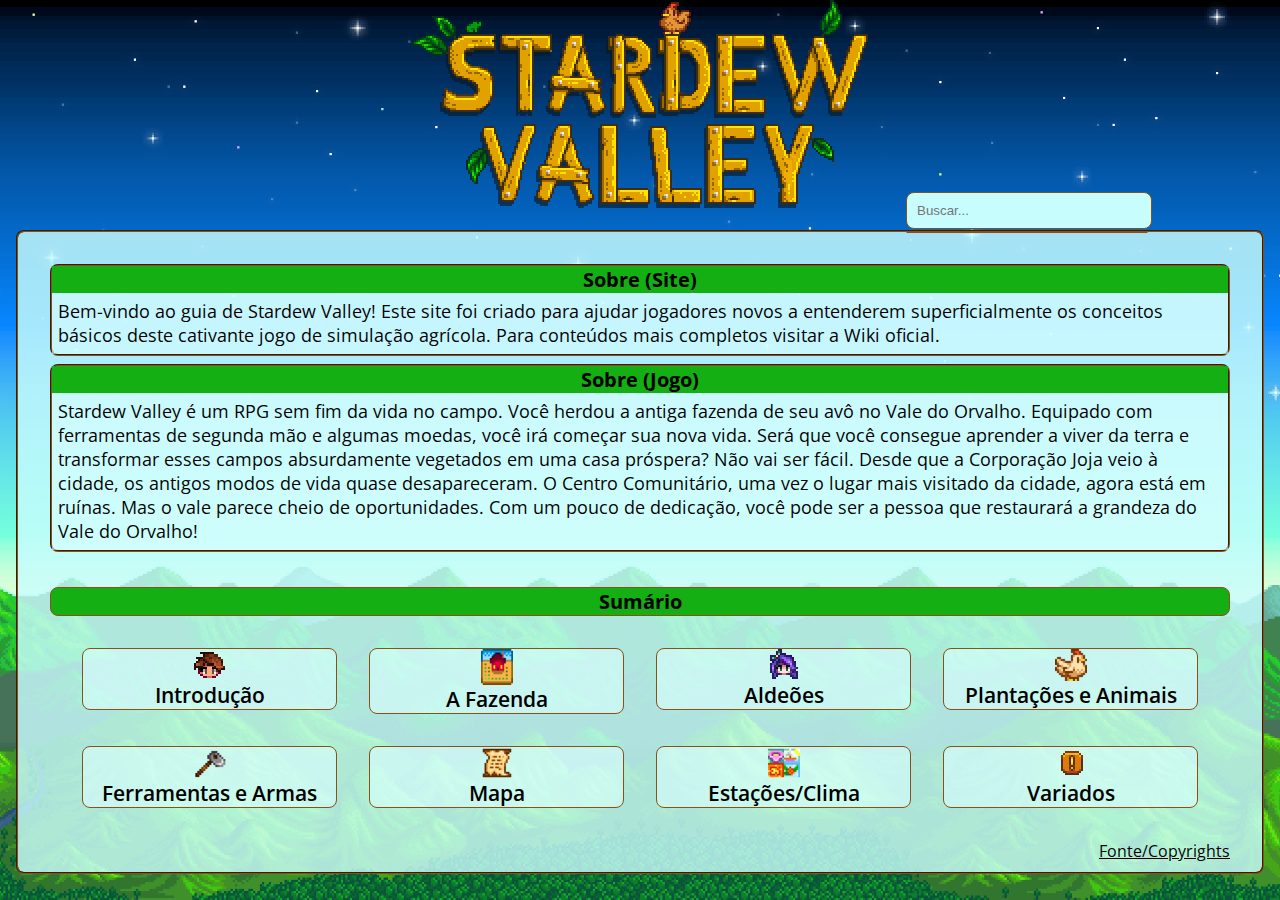
==== commit 37582f39: "0.5.1" ====
--- a/index.html
+++ b/index.html
@@ -20,7 +20,7 @@
     <main class="backgroundMain backgroundMainText">
         <div class= "sobreConfig">
             <h2 class="highlighttext">Sobre (Site)</h2>
-            <p>Bem-vindo ao guia de Stardew Valley! Este site foi criado para ajudar jogadores novos a entenderem melhor os conceitos básicos deste cativante jogo de simulação agrícola.</p>
+            <p>Bem-vindo ao guia de Stardew Valley! Este site foi criado para ajudar jogadores novos a entenderem superficialmente os conceitos básicos deste cativante jogo de simulação agrícola. Para conteúdos mais completos visitar a Wiki oficial.</p>
         </div>
         <div class="sobreConfig">
             <h2 class="highlighttext">Sobre (Jogo)</h2>    
@@ -53,23 +53,23 @@
                 </div>
             </a>
 
-            <a href="pesca.html">
+            <!-- <a href="pesca.html">
                 <div>
                     <img src="Imagens/FishIcon.png" alt="ícone de um pexie representando a pescaria">Pescaria
                 </div>
-            </a>
+            </a> -->
 
-            <a href="minas.html">
+            <!-- <a href="minas.html">
                 <div>
                     <img src="Imagens/RubyIcon.png" alt="ícone de um nodo de rubi representando as Minas">Mineração
                 </div>
-            </a>
+            </a> -->
 
-            <!-- <a href="#">
+            <a href="ferramenta.html">
                 <div>
                     <img src="Imagens/HoeIcon.png" alt="ícone de uma enxada representando as ferramentas e armas">Ferramentas e Armas
                 </div>
-            </a> -->
+            </a>
 
             <a href="mapa.html">
                 <div>
@@ -77,11 +77,11 @@
                 </div>
             </a>
 
-            <!-- <a href="#">
+            <a href="clima.html">
                 <div>
                     <img src="Imagens/SeasonsIcon.png" alt="Ícone com quatro serapações cada uma representando cada estação do ano">Estações/Clima
                 </div>
-            </a> -->
+            </a>
 
             <a href="variados.html">
                 <div>
